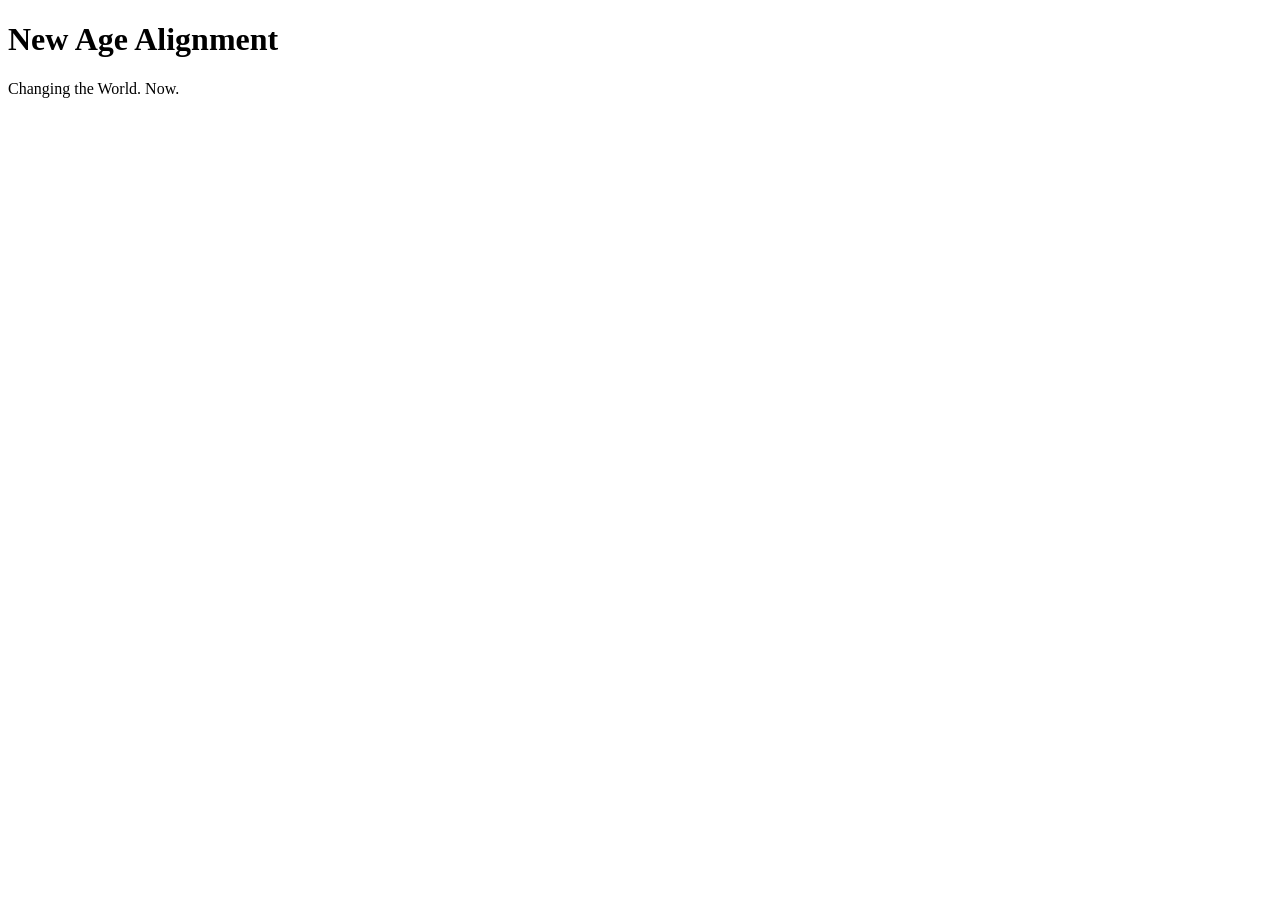
==== index.html @ f6a090ad "Add files via upload" ====
<!DOCTYPE html>
<html lang="en">
<head>
  <meta charset="UTF-8">
  <meta http-equiv="X-UA-Compatible" content="IE=edge">
  <meta name="viewport" content="width=device-width, initial-scale=1.0">
  <title>Document</title>
</head>
<body>
  <h1>New Age Alignment</h1>
  <p>Changing the World.<span class="accent"> Now</span>.</p>
</body>
</html>
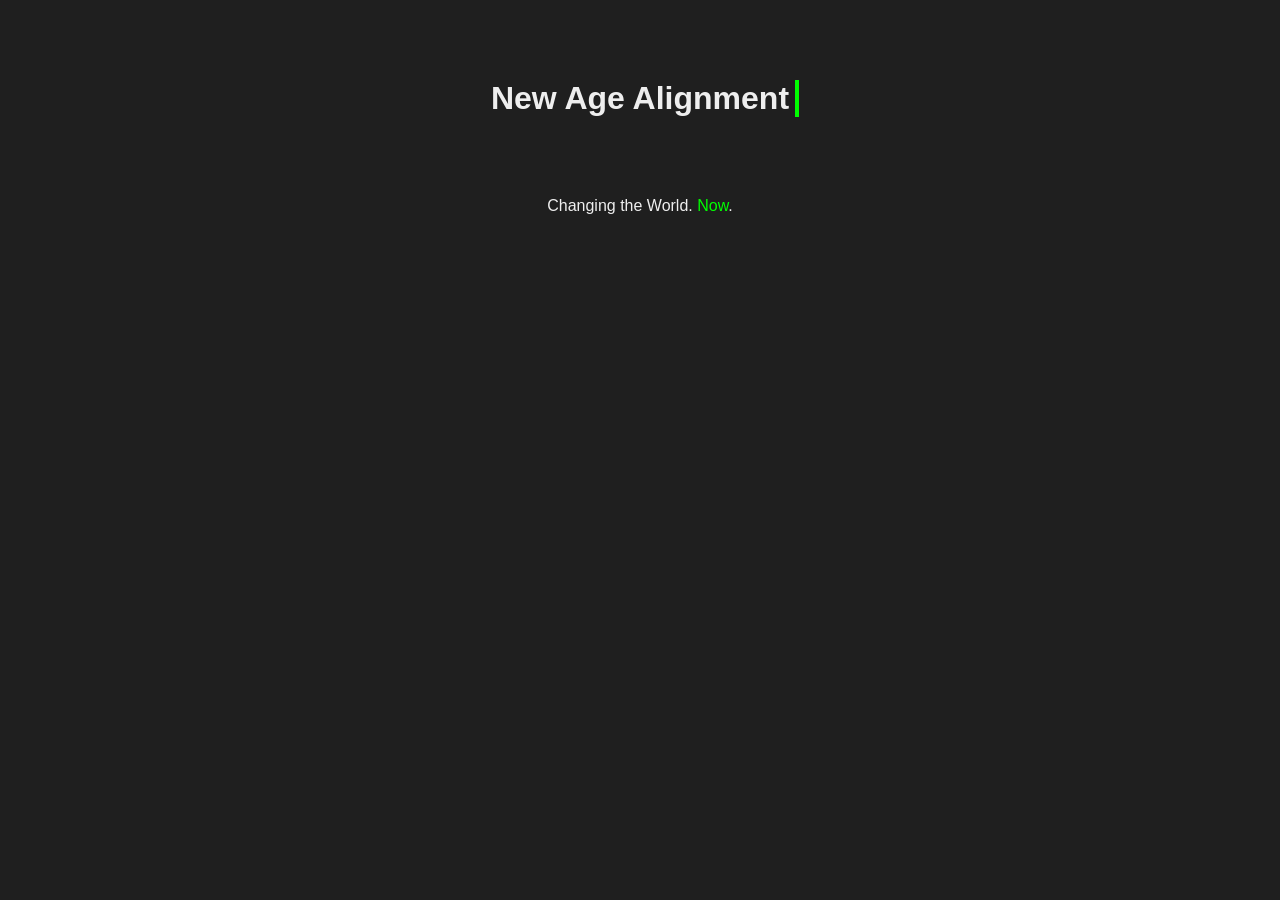
==== commit ba5511c1: "Update index.html" ====
--- a/index.html
+++ b/index.html
@@ -4,10 +4,11 @@
   <meta charset="UTF-8">
   <meta http-equiv="X-UA-Compatible" content="IE=edge">
   <meta name="viewport" content="width=device-width, initial-scale=1.0">
+  <link rel="stylesheet" href="style.css">
   <title>Document</title>
 </head>
 <body>
   <h1>New Age Alignment</h1>
   <p>Changing the World.<span class="accent"> Now</span>.</p>
 </body>
-</html>+</html>
--- a/style.css
+++ b/style.css
@@ -0,0 +1,34 @@
+* {
+  padding: 0;
+  margin: 0;
+  box-sizing: border-box;
+}
+
+body {
+background: #1f1f1f;
+  color: #eee;
+  font-family: 'Arial', sans-serif;
+}
+h1 {
+  position: relative;
+  width: fit-content;
+  margin: 80px auto;
+}
+p {
+  position: relative;
+  width: fit-content;
+  margin: auto;
+}
+h1::after {
+  content: "";
+  position: absolute;
+  background: lime;
+  z-index: -1;
+  bottom: 0;
+  right: -10px;
+  width: 4px;
+  height: 100%;
+}
+.accent {
+  color: lime;
+}
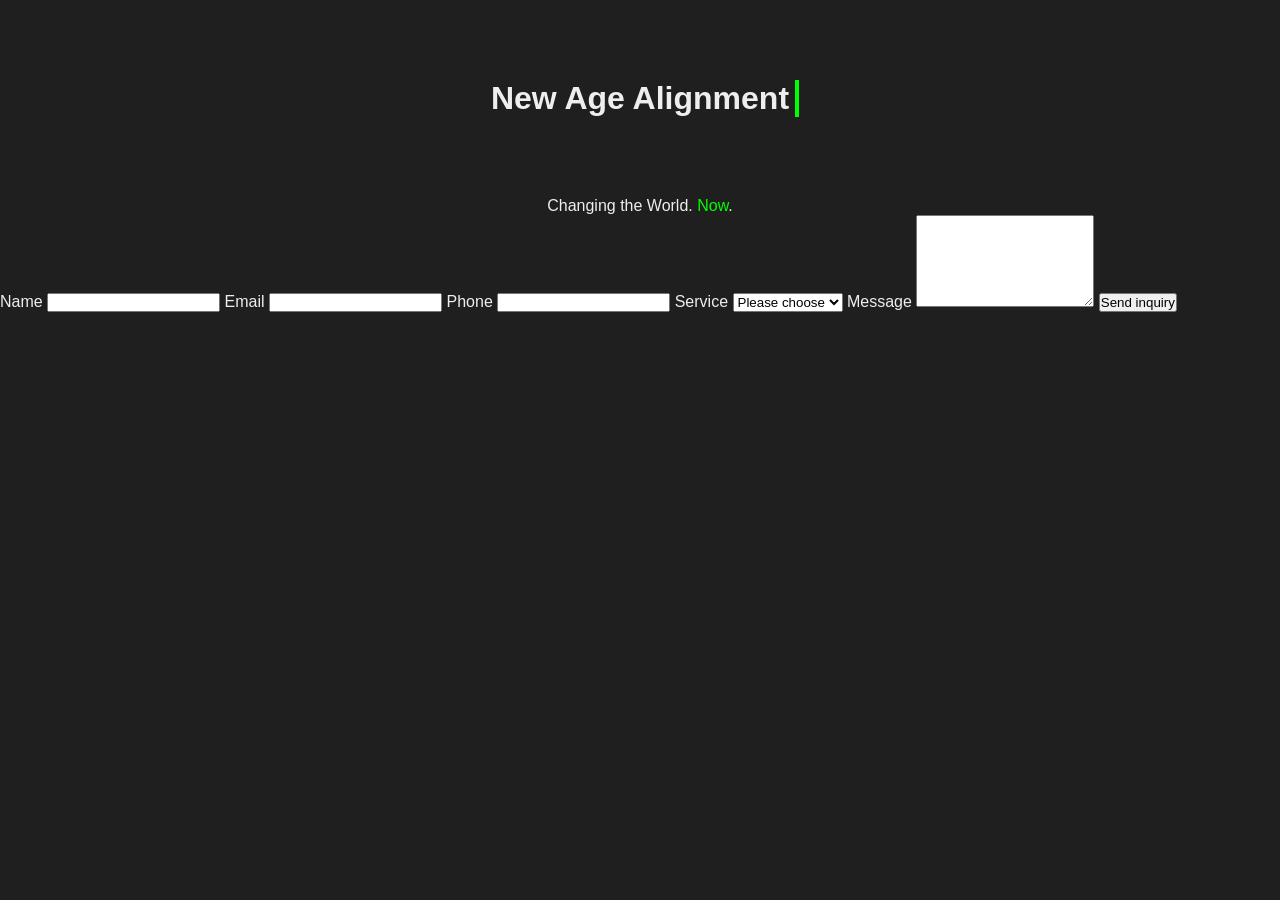
==== commit afe57623: "Update index.html" ====
--- a/index.html
+++ b/index.html
@@ -10,5 +10,29 @@
 <body>
   <h1>New Age Alignment</h1>
   <p>Changing the World.<span class="accent"> Now</span>.</p>
+  <form action="https://formspree.io/f/YOUR_FORM_ID" method="POST">
+  <label for="name">Name</label>
+  <input id="name" name="name" type="text" required>
+
+  <label for="email">Email</label>
+  <input id="email" name="email" type="email" required>
+
+  <label for="phone">Phone</label>
+  <input id="phone" name="phone" type="tel">
+
+  <label for="service">Service</label>
+  <select id="service" name="service">
+    <option value="">Please choose</option>
+    <option value="bookkeeping">Bookkeeping</option>
+    <option value="tax">Tax help</option>
+    <option value="payroll">Payroll</option>
+    <option value="consulting">Consulting</option>
+  </select>
+
+  <label for="message">Message</label>
+  <textarea id="message" name="message" rows="6" required></textarea>
+
+  <button type="submit">Send inquiry</button>
+</form>
 </body>
 </html>
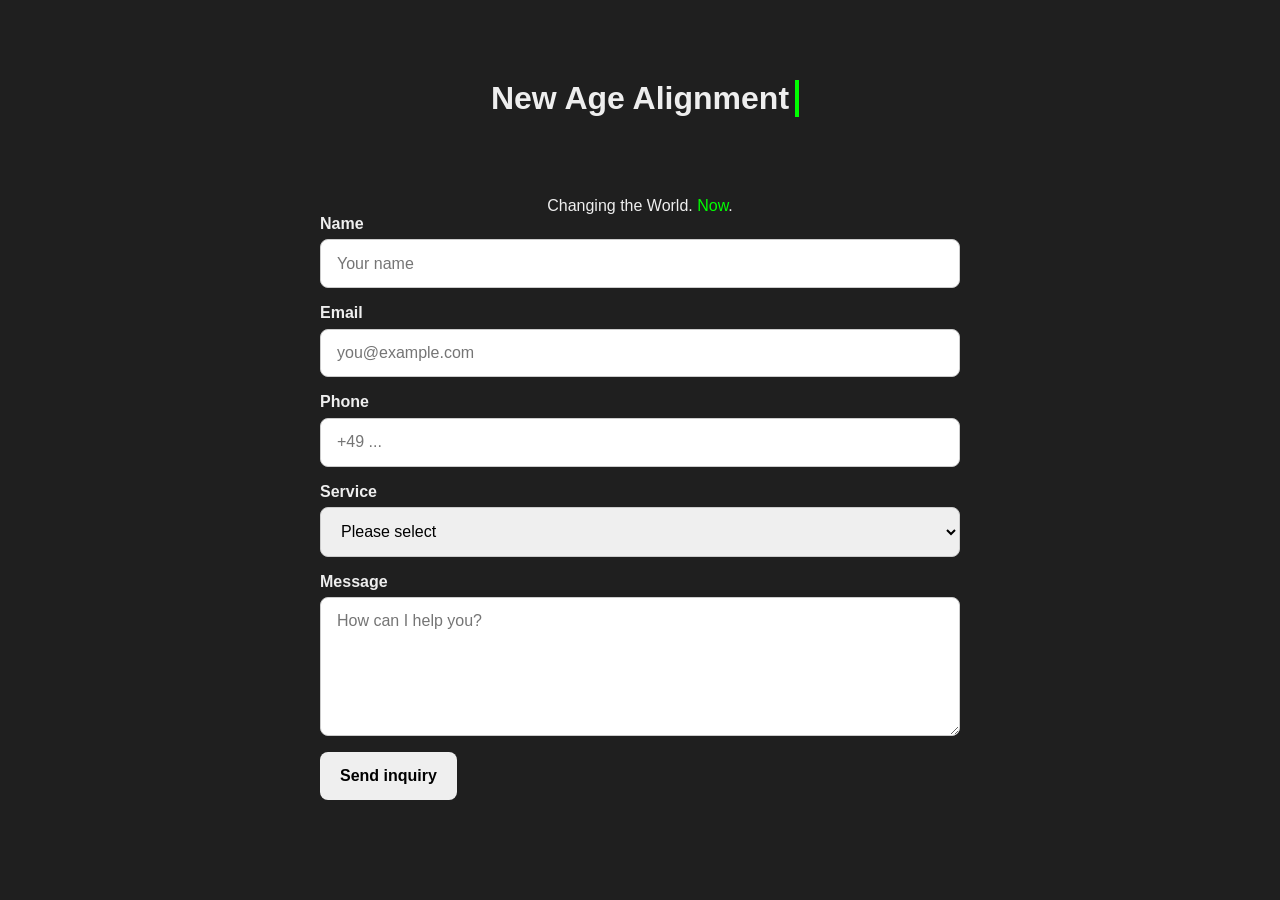
==== commit 0426fd8f: "Update contact form with new fields and action URL" ====
--- a/index.html
+++ b/index.html
@@ -10,27 +10,68 @@
 <body>
   <h1>New Age Alignment</h1>
   <p>Changing the World.<span class="accent"> Now</span>.</p>
-  <form action="https://formspree.io/f/YOUR_FORM_ID" method="POST">
-  <label for="name">Name</label>
-  <input id="name" name="name" type="text" required>
+ <form
+  action="https://formspree.io/f/xnjorlld"
+  method="POST"
+  class="contact-form"
+>
+  <div class="form-row">
+    <label for="name">Name</label>
+    <input
+      type="text"
+      id="name"
+      name="name"
+      placeholder="Your name"
+      required
+    />
+  </div>
 
-  <label for="email">Email</label>
-  <input id="email" name="email" type="email" required>
+  <div class="form-row">
+    <label for="email">Email</label>
+    <input
+      type="email"
+      id="email"
+      name="email"
+      placeholder="you@example.com"
+      required
+    />
+  </div>
 
-  <label for="phone">Phone</label>
-  <input id="phone" name="phone" type="tel">
+  <div class="form-row">
+    <label for="phone">Phone</label>
+    <input
+      type="tel"
+      id="phone"
+      name="phone"
+      placeholder="+49 ..."
+    />
+  </div>
 
-  <label for="service">Service</label>
-  <select id="service" name="service">
-    <option value="">Please choose</option>
-    <option value="bookkeeping">Bookkeeping</option>
-    <option value="tax">Tax help</option>
-    <option value="payroll">Payroll</option>
-    <option value="consulting">Consulting</option>
-  </select>
+  <div class="form-row">
+    <label for="service">Service</label>
+    <select id="service" name="service" required>
+      <option value="">Please select</option>
+      <option value="bookkeeping">Bookkeeping</option>
+      <option value="payroll">Payroll</option>
+      <option value="tax-preparation">Tax preparation</option>
+      <option value="consulting">Consulting</option>
+      <option value="other">Other</option>
+    </select>
+  </div>
 
-  <label for="message">Message</label>
-  <textarea id="message" name="message" rows="6" required></textarea>
+  <div class="form-row">
+    <label for="message">Message</label>
+    <textarea
+      id="message"
+      name="message"
+      rows="6"
+      placeholder="How can I help you?"
+      required
+    ></textarea>
+  </div>
+
+  <input type="hidden" name="_subject" value="New website inquiry" />
+  <input type="hidden" name="_next" value="https://ozean64.de/thank-you.html" />
 
   <button type="submit">Send inquiry</button>
 </form>
--- a/style.css
+++ b/style.css
@@ -31,4 +31,44 @@
 }
 .accent {
   color: lime;
-}+}
+
+.contact-form {
+  max-width: 640px;
+  margin: 0 auto;
+}
+
+.form-row {
+  display: flex;
+  flex-direction: column;
+  margin-bottom: 1rem;
+}
+
+.contact-form label {
+  margin-bottom: 0.4rem;
+  font-weight: 600;
+}
+
+.contact-form input,
+.contact-form select,
+.contact-form textarea {
+  padding: 0.9rem 1rem;
+  border: 1px solid #ccc;
+  border-radius: 8px;
+  font: inherit;
+  width: 100%;
+  box-sizing: border-box;
+}
+
+.contact-form textarea {
+  resize: vertical;
+}
+
+.contact-form button {
+  padding: 0.95rem 1.25rem;
+  border: none;
+  border-radius: 8px;
+  font: inherit;
+  font-weight: 600;
+  cursor: pointer;
+}
